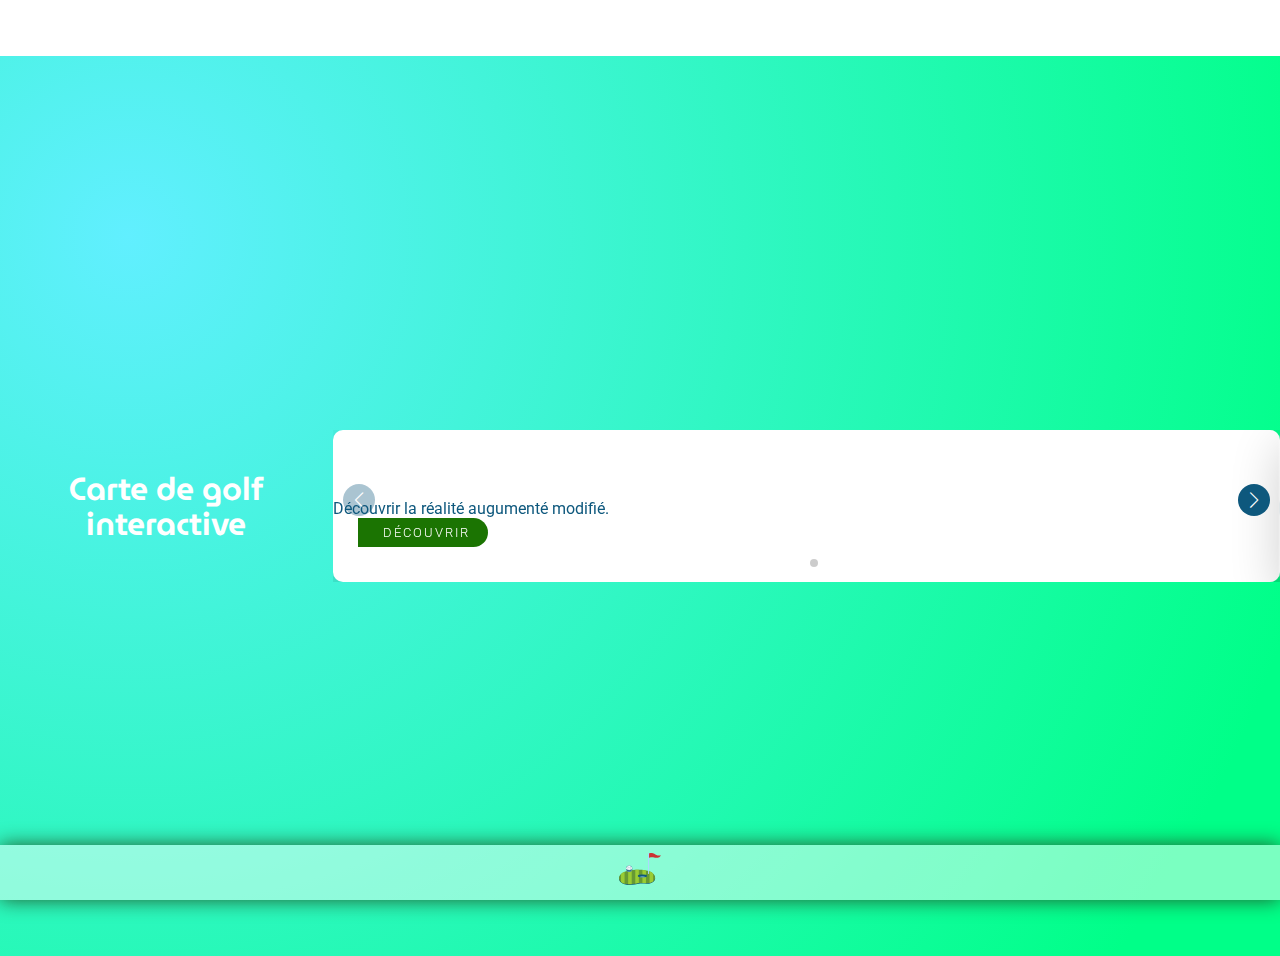
==== prototype/index.html @ 5a0360c6 "Restyle home page" ====
<!DOCTYPE html>
<html lang="fr">

<head>
    <meta charset="UTF-8">
    <meta name="viewport" content="width=device-width, initial-scale=1.0">
    <title>Carte de golf interactive</title>
    <link rel="icon" type="image/x-icon" href="../img/favIconMap.svg">
    <link rel="stylesheet" href="../css/main.css">

    <link rel="stylesheet" href="https://cdn.jsdelivr.net/npm/swiper@11/swiper-bundle.min.css" />
</head>

<body>
    <nav class="nav-wrapper">
        <ul class="navbar">
            <li class="logo">
                <a href="./index.html">
                    <img class="logo-img" src="../img/fav-icon.svg" alt="logo">
                </a></li>
        </ul>
    </nav>

    <main class="mainContainer">
        <h1>Carte de golf interactive</h1>

        <section class="swiper">
            
            <div class="swiper-wrapper">

                <div class="swiper-slide">
                    <div class="swiper-content">
                        <h2 class="card-title">Map musée</h2>
                        <p>Découvrir la réalité augumenté modifié.</p>
                        <a class="btn" href="./golfMap.html">
                            <span>Découvrir</span>
                        </a>
                    </div>
                </div>

                <div class="swiper-slide">
                    <div class="swiper-content">
                        <h2 class="card-title">Map de golf</h2>
                        <p>Découvrir la réalité augumenté avec plusieurs cibles.</p>
                        <a class="btn" href="./ramultitarget.html">
                            <span>Découvrir</span>
                        </a>
                    </div>
                </div>


            </div>

            <!-- Pagination -->
            <div class="swiper-pagination"></div>
            <!-- Navigation -->
            <div class="swiper-button-prev"></div>
            <div class="swiper-button-next"></div>
        </section>
    </main>

    <!-- Swiper JS -->
    <script src="https://cdn.jsdelivr.net/npm/swiper@11/swiper-bundle.min.js"></script>

    <script>
        function myPlugin({ swiper, extendParams, on }) {
            extendParams({
                debugger: false,
            });

            on('init', () => {
                if (!swiper.params.debugger) return;
                console.log('init');
            });
            on('click', (swiper, e) => {
                if (!swiper.params.debugger) return;
                console.log('click');
            });
            on('tap', (swiper, e) => {
                if (!swiper.params.debugger) return;
                console.log('tap');
            });
            on('doubleTap', (swiper, e) => {
                if (!swiper.params.debugger) return;
                console.log('doubleTap');
            });
            on('sliderMove', (swiper, e) => {
                if (!swiper.params.debugger) return;
                console.log('sliderMove');
            });
            on('slideChange', () => {
                if (!swiper.params.debugger) return;
                console.log(
                    'slideChange',
                    swiper.previousIndex,
                    '->',
                    swiper.activeIndex
                );
            });
            on('slideChangeTransitionStart', () => {
                if (!swiper.params.debugger) return;
                console.log('slideChangeTransitionStart');
            });
            on('slideChangeTransitionEnd', () => {
                if (!swiper.params.debugger) return;
                console.log('slideChangeTransitionEnd');
            });
            on('transitionStart', () => {
                if (!swiper.params.debugger) return;
                console.log('transitionStart');
            });
            on('transitionEnd', () => {
                if (!swiper.params.debugger) return;
                console.log('transitionEnd');
            });
            on('fromEdge', () => {
                if (!swiper.params.debugger) return;
                console.log('fromEdge');
            });
            on('reachBeginning', () => {
                if (!swiper.params.debugger) return;
                console.log('reachBeginning');
            });
            on('reachEnd', () => {
                if (!swiper.params.debugger) return;
                console.log('reachEnd');
            });
        }
    </script>

    <script>
        // Init Swiper
        var swiper = new Swiper('.swiper', {
            modules: [myPlugin],
            pagination: {
                el: '.swiper-pagination',
                clickable: true,
            },
            navigation: {
                nextEl: '.swiper-button-next',
                prevEl: '.swiper-button-prev',
            },
            debugger: true,
        });
    </script>


</body>

</html>
---- css/main.css ----
/* GÉNÉRAL */
@import url('https://fonts.googleapis.com/css2?family=MuseoModerno:ital,wght@0,100..900;1,100..900&family=Raleway:ital,wght@0,100..900;1,100..900&family=Roboto:ital,wght@0,100;0,300;0,400;0,500;0,700;0,900;1,100;1,300;1,400;1,500;1,700;1,900&display=swap');
@import url('https://fonts.googleapis.com/css2?family=MuseoModerno:ital,wght@0,100..900;1,100..900&family=Raleway:ital,wght@0,100..900;1,100..900&family=Roboto:ital,wght@0,100;0,300;0,400;0,500;0,700;0,900;1,100;1,300;1,400;1,500;1,700;1,900&display=swap');

body {
  width: 100%;
  height: 100vh;
  margin: 0;
  padding: 0;
  overflow: hidden;
  font-family: "MuseoModerno", sans-serif;
}

main {
  position: relative;
  width: 100%;
  min-height: 100vh;
  display: flex;
  justify-content: center;
  align-items: center;
  background-image: radial-gradient( circle farthest-corner at 10% 20%,  rgba(97, 239, 255, 1) 0%, rgba(0, 255, 136, 1) 90% );
  overflow: hidden;
}

h1.page-title {
  position: fixed;
  top: 32px;
  z-index: 1;
}

.mainContainer {
  position: relative;
  width: 100%;
  margin-top: 56px;
}

ul,
ol {
  list-style: none;
}

a {
  text-decoration: none;
}

p {
  margin: 0;
}

h1,
h2,
h3 {
  font-family: "MuseoModerno";
  text-align: center;
  font-weight: 600;
  margin: 0;
}

h1 {
  color: #fff;
  line-height: 110%;
  padding: 32px;
}

h2,
h3,
p {
  color: #0E587D;
}

p,
a {
  font-family: "Roboto";
}

/* NAVBAR */
.nav-wrapper {
  position: fixed;
  width: 100%;
  height: auto;
  bottom: 0;
  z-index: 100;
  background-color: #ffffff7a;
  box-shadow: 0px 0px 20px 0px #215A2D;
  margin-top: 16px;
}

.navbar {
  width: 100%;
  height: auto;
  display: flex;
  justify-content: center;
  margin: 0;
  padding: 0;
}

.logo {
  width: auto;
  padding: 8px 0;
}

.logo-img {
  width: auto;
  height: 32px;
}

/* MAIN */

.swiper {
  width: 100%;
  padding-top: 50px;
  padding-bottom: 50px;
}

.swiper-slide {
  width: 300px;
  height: 400px;
  box-shadow: 0 15px 50px rgba(0, 0, 0, 0.2);
  filter: blur(1px);
  border-radius: 10px;
  display: flex;
  flex-direction: column;
  justify-content: end;
  align-items: self-start;
  background: #fff;
}

.swiper-slide-active {
  filter: blur(0px);
}

.swiper-pagination-bullet,
.swiper-pagination-bullet-active {
  background: #fff;
}

.swiper-slide span {
  text-transform: uppercase;
  color: #fff;
  background: #1b7402;
  padding: 7px 18px 7px 25px;
  display: inline-block;
  border-radius: 0 20px 20px 0px;
  letter-spacing: 2px;
  font-size: 0.8rem;
}

.swiper-slide h2 {
  color: #ffffff;
  font-weight: 400;
  font-size: 1.3rem;
  line-height: 1.4;
  margin-bottom: 15px;
  padding: 25px 45px 0 25px;
}

.swiper-slide a {
  color: #ffffff;
  font-weight: 300;
  display: flex;
  align-items: center;
  padding: 0 25px 35px 25px;
}

.swiper-slide--one {
  background: linear-gradient(to top, #0f2027, #203a4300, #2c536400),
    url("https://external-content.duckduckgo.com/iu/?u=https%3A%2F%2Fstatic1.squarespace.com%2Fstatic%2F54a65094e4b0631d0c489ac8%2F54b0d420e4b02156349f490e%2F587f1dc13e00be6f0d1714a0%2F1484725707636%2FHarding%2BPark1-13.jpg&f=1&nofb=1&ipt=6ae83ceb6549a82f890ee48f8fc7a7534c89dd7c36f5f6a7527fd1a12b46b339&ipo=images")
      no-repeat 50% 50% / cover;
}

.swiper-slide--two {
  background: linear-gradient(to top, #0f2027, #203a4300, #2c536400),
    url("https://external-content.duckduckgo.com/iu/?u=https%3A%2F%2Fwww.planetgolf.com%2Fuploads%2Fcourses%2Fmoorpark-1554329722.jpg&f=1&nofb=1&ipt=c21daeaab73c3a3705f0775e87ce00b70748a9f8c6f9f96636a212c3d4501542&ipo=images")
      no-repeat 50% 50% / cover;
}

.swiper-slide--three {
  background: linear-gradient(to top, #0f2027, #203a4300, #2c536400),
    url("https://external-content.duckduckgo.com/iu/?u=https%3A%2F%2Fcrownguardsecurity.co.uk%2Fwp-content%2Fuploads%2F2021%2F05%2Fhpgc1.jpg&f=1&nofb=1&ipt=e43af7c1aff15f7cb7e9a6822356838e5a0a683fe9aaf6a5c4f8f512839b307c&ipo=images")
      no-repeat 50% 50% / cover;
}

.swiper-slide--four {
  background: linear-gradient(to top, #0f2027, #203a4300, #2c536400),
    url("https://external-content.duckduckgo.com/iu/?u=https%3A%2F%2Fgolfdigest.sports.sndimg.com%2Fcontent%2Fdam%2Fimages%2Fgolfdigest%2Ffullset%2Fcourse-photos-for-places-to-play%2FMemorial%2520Park%2520ninth%2520green%2520Credit%2520Keyur%2520Khamar%2520PGA%2520TOUR%2520via%2520Getty%2520Images.jpg.rend.hgtvcom.966.644.suffix%2F1640817523972.jpeg&f=1&nofb=1&ipt=3393399980d4dc10d5fb5ebfb8c37cd0d3eddae30fe46457aa6e2495772f3af3&ipo=images")
      no-repeat 50% 50% / cover;
}

.swiper-slide--five {
  background: linear-gradient(to top, #0f2027, #203a4300, #2c536400),
    url("https://external-content.duckduckgo.com/iu/?u=https%3A%2F%2Fwww.hermannpark.org%2Fmedia%2Fuploads%2Fpages%2FPlaces%2F.thumbnails%2Fgolf_course-680x400.jpg&f=1&nofb=1&ipt=397b61670e36d8cddd3d380014280be7aa5d5d64d7235a9e8b0e1494f50dd514&ipo=images")
      no-repeat 50% 50% / cover;
}

.swiper-slide--six {
  background: linear-gradient(to top, #0f2027, #203a4300, #2c536400),
    url("https://external-content.duckduckgo.com/iu/?u=https%3A%2F%2Fres.cloudinary.com%2Fpgahq%2Fimage%2Fupload%2Fv1679930235%2Fdot-com-images%2FScreen_Shot_2023-03-27_at_11.16.52_AM_pcv8ui.png&f=1&nofb=1&ipt=b1ead5cd78094e0deb830655e2a75016912e22389484d8b80c5623308a080757&ipo=images")
      no-repeat 50% 50% / cover;
}

.swiper-slide--seven {
  background: linear-gradient(to top, #0f2027, #203a4300, #2c536400),
    url("https://external-content.duckduckgo.com/iu/?u=https%3A%2F%2Frusutsu.com%2Fwp-content%2Fuploads%2F2020%2F03%2Fpark-golf_program1.jpg&f=1&nofb=1&ipt=3fafb2ddd588506224f6891b89f2c1658510170ee09ae9910ab0e02ae3a00437&ipo=images")
      no-repeat 50% 50% / cover;
}

.swiper-button-prev,
.swiper-button-next {
    position: absolute;
    width: 16px !important;
    height: 16px !important;
    padding: 8px;
    background-color: #0E587D;
    border-radius: 100px;
}

.swiper-button-prev:after,
.swiper-button-next:after {
  font-size: 16px !important;
  color: #fff !important;
}

.swiper-pagination-bullet-active {
  background: #fff !important;
}
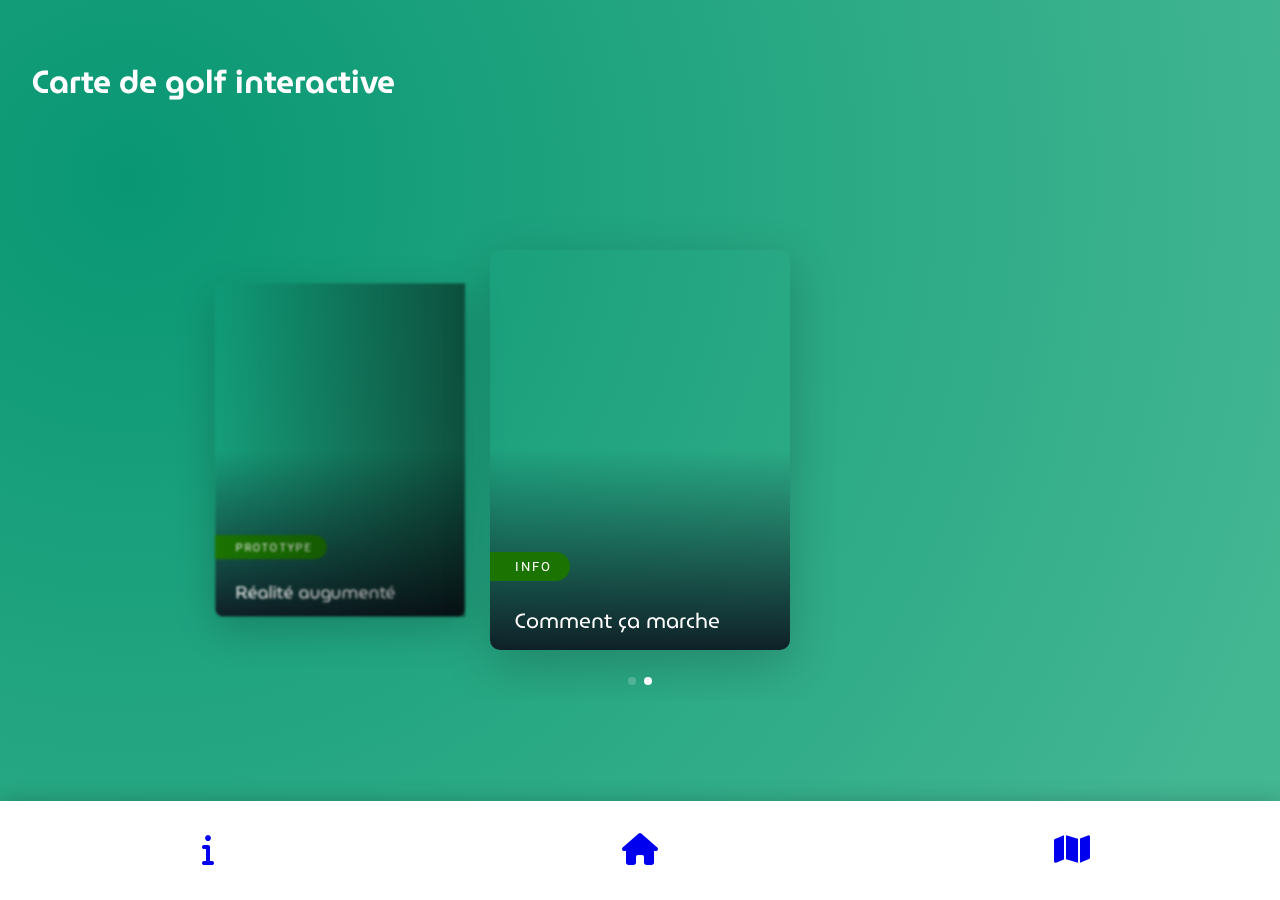
==== commit 56ffbd6c: "Restyle ptototype page" ====
--- a/prototype/index.html
+++ b/prototype/index.html
@@ -6,56 +6,45 @@
     <meta name="viewport" content="width=device-width, initial-scale=1.0">
     <title>Carte de golf interactive</title>
     <link rel="icon" type="image/x-icon" href="../img/favIconMap.svg">
+    <link rel="stylesheet" href="https://cdn.jsdelivr.net/npm/swiper@11/swiper-bundle.min.css" />
     <link rel="stylesheet" href="../css/main.css">
-
-    <link rel="stylesheet" href="https://cdn.jsdelivr.net/npm/swiper@11/swiper-bundle.min.css" />
+    <link rel="stylesheet" href="./css/prototypeStyle.css">
+    <link rel="stylesheet" href="https://cdnjs.cloudflare.com/ajax/libs/font-awesome/6.7.2/css/all.min.css" />
 </head>
 
 <body>
-    <nav class="nav-wrapper">
-        <ul class="navbar">
-            <li class="logo">
-                <a href="./index.html">
-                    <img class="logo-img" src="../img/fav-icon.svg" alt="logo">
-                </a></li>
-        </ul>
-    </nav>
-
-    <main class="mainContainer">
-        <h1>Carte de golf interactive</h1>
+    <h1 class="page-title">Carte de golf interactive</h1>
+    <main>
+        <nav class="prototype-navbar">
+            <ul>
+                <li><a href="info.html"><i class="fa-solid fa-2x fa-info"></i></a></li>
+                <li><a href="index.html"><i class="fa-solid fa-2x fa-house"></i></a></li>
+                <li><a href="golfMap.html"><i class="fa-solid fa-2x fa-map"></i></a></li>
+            </ul>
+        </nav>
 
         <section class="swiper">
             
             <div class="swiper-wrapper">
 
-                <div class="swiper-slide">
+                <a href="./golfMap.html" class="swiper-slide swiper-slide--one">
                     <div class="swiper-content">
-                        <h2 class="card-title">Map musée</h2>
-                        <p>Découvrir la réalité augumenté modifié.</p>
-                        <a class="btn" href="./golfMap.html">
-                            <span>Découvrir</span>
-                        </a>
+                        <span>Prototype</span>
+                        <h2>Réalité augumenté</h2>                        
                     </div>
-                </div>
+                </a>
 
-                <div class="swiper-slide">
+                <a href="./info.html" class="swiper-slide swiper-slide--two">
                     <div class="swiper-content">
-                        <h2 class="card-title">Map de golf</h2>
-                        <p>Découvrir la réalité augumenté avec plusieurs cibles.</p>
-                        <a class="btn" href="./ramultitarget.html">
-                            <span>Découvrir</span>
-                        </a>
+                        <span>Info</span>
+                        <h2>Comment ça marche</h2>                        
                     </div>
-                </div>
-
+                </a>
 
             </div>
 
             <!-- Pagination -->
             <div class="swiper-pagination"></div>
-            <!-- Navigation -->
-            <div class="swiper-button-prev"></div>
-            <div class="swiper-button-next"></div>
         </section>
     </main>
 
@@ -63,85 +52,27 @@
     <script src="https://cdn.jsdelivr.net/npm/swiper@11/swiper-bundle.min.js"></script>
 
     <script>
-        function myPlugin({ swiper, extendParams, on }) {
-            extendParams({
-                debugger: false,
-            });
-
-            on('init', () => {
-                if (!swiper.params.debugger) return;
-                console.log('init');
-            });
-            on('click', (swiper, e) => {
-                if (!swiper.params.debugger) return;
-                console.log('click');
-            });
-            on('tap', (swiper, e) => {
-                if (!swiper.params.debugger) return;
-                console.log('tap');
-            });
-            on('doubleTap', (swiper, e) => {
-                if (!swiper.params.debugger) return;
-                console.log('doubleTap');
-            });
-            on('sliderMove', (swiper, e) => {
-                if (!swiper.params.debugger) return;
-                console.log('sliderMove');
-            });
-            on('slideChange', () => {
-                if (!swiper.params.debugger) return;
-                console.log(
-                    'slideChange',
-                    swiper.previousIndex,
-                    '->',
-                    swiper.activeIndex
-                );
-            });
-            on('slideChangeTransitionStart', () => {
-                if (!swiper.params.debugger) return;
-                console.log('slideChangeTransitionStart');
-            });
-            on('slideChangeTransitionEnd', () => {
-                if (!swiper.params.debugger) return;
-                console.log('slideChangeTransitionEnd');
-            });
-            on('transitionStart', () => {
-                if (!swiper.params.debugger) return;
-                console.log('transitionStart');
-            });
-            on('transitionEnd', () => {
-                if (!swiper.params.debugger) return;
-                console.log('transitionEnd');
-            });
-            on('fromEdge', () => {
-                if (!swiper.params.debugger) return;
-                console.log('fromEdge');
-            });
-            on('reachBeginning', () => {
-                if (!swiper.params.debugger) return;
-                console.log('reachBeginning');
-            });
-            on('reachEnd', () => {
-                if (!swiper.params.debugger) return;
-                console.log('reachEnd');
-            });
-        }
-    </script>
-
-    <script>
         // Init Swiper
         var swiper = new Swiper('.swiper', {
-            modules: [myPlugin],
+            effect: "coverflow",
+            grabCursor: true,
+            centeredSlides: true,
+            slidesPerView: "auto",
+            coverflowEffect: {
+                rotate: 0,
+                stretch: 0,
+                depth: 100,
+                modifier: 2,
+                slideShadows: true
+            },
+            spaceBetween: 60,
+            loop: true,
             pagination: {
-                el: '.swiper-pagination',
-                clickable: true,
-            },
-            navigation: {
-                nextEl: '.swiper-button-next',
-                prevEl: '.swiper-button-prev',
-            },
-            debugger: true,
+                el: ".swiper-pagination",
+                clickable: true
+            }
         });
+
     </script>
 
 
--- a/css/main.css
+++ b/css/main.css
@@ -18,7 +18,7 @@
   display: flex;
   justify-content: center;
   align-items: center;
-  background-image: radial-gradient( circle farthest-corner at 10% 20%,  rgba(97, 239, 255, 1) 0%, rgba(0, 255, 136, 1) 90% );
+  background-image: radial-gradient( circle farthest-corner at 10% 20%,  rgba(9, 151, 115, 1) 0%, rgba(67, 182, 146, 1) 90% );
   overflow: hidden;
 }
 
@@ -28,15 +28,10 @@
   z-index: 1;
 }
 
-.mainContainer {
-  position: relative;
-  width: 100%;
-  margin-top: 56px;
-}
-
 ul,
 ol {
   list-style: none;
+  padding-inline-start: 0;
 }
 
 a {
@@ -92,7 +87,7 @@
   justify-content: center;
   margin: 0;
   padding: 0;
-}
+} 
 
 .logo {
   width: auto;
--- a/prototype/css/prototypeStyle.css
+++ b/prototype/css/prototypeStyle.css
@@ -0,0 +1,63 @@
+.prototype-navbar {
+    position: fixed;
+    width: 100vw;
+    bottom: 0;
+    z-index: 100;
+    height: auto;
+    margin: 0;
+    padding: 16px 0;
+    background-color: #ffffff;
+    box-shadow: 0px 0px 20px 0px rgba(0, 0, 0, 0.2);
+}
+  
+.prototype-navbar ul {
+    position: relative;
+    display: flex;
+    justify-content: space-between;
+    align-items: center;
+    width: 100%;
+    gap: 16px;
+}
+  
+.prototype-navbar li {
+    width: calc(100% / 3);
+    text-align: center;
+}
+
+.swiper-slide {
+    position: relative; 
+}
+
+.swiper-slide--two {
+background: linear-gradient(to top, #0f2027, #203a4300, #2c536400),
+    url("https://img.freepik.com/photos-gratuite/illustration-3d-stylo-mettant-tiques-bleues-du-papier_107791-15675.jpg?t=st=1734619069~exp=1734622669~hmac=aae994636967ddba97bd5a0839e869a0c5f5f3f699ad2e7adf2221db01f76903&w=1480")
+    no-repeat 50% 50% / cover;
+}
+
+.overlay {
+    position: absolute;
+    z-index: 9; 
+}
+
+#ball {
+    top: 39%;
+    left: 64%;
+}
+
+#cart {
+    top: 60%;
+    left: 54%;
+}
+
+#bag {
+    top: 40%;
+    left: 40%;
+}
+
+.btn {
+    position: relative;
+    padding: 16px 24px;
+    border-radius: 8px;
+    background-color: #1b7402;
+    color: #fff;
+}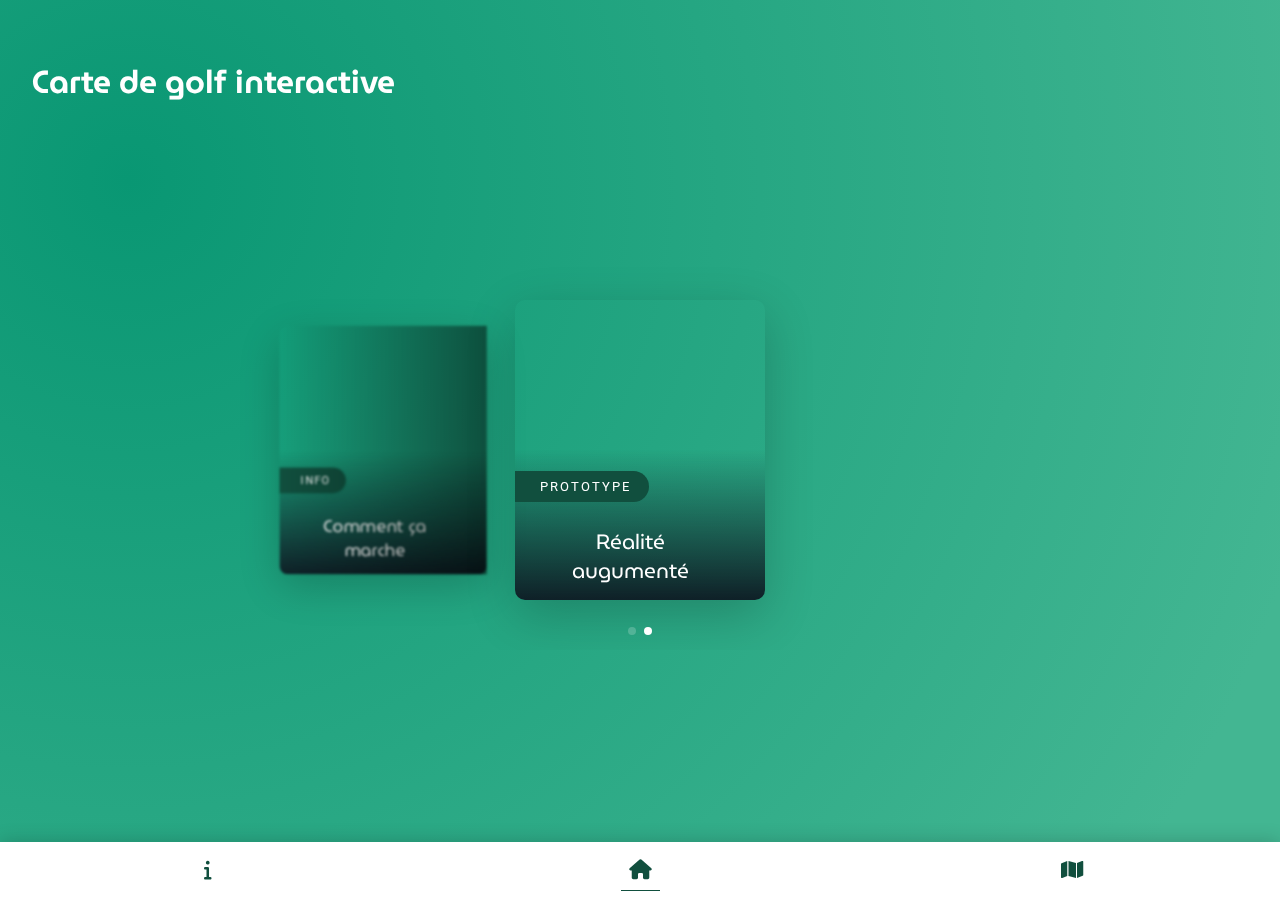
==== commit 601ce6b3: "Fix bugs" ====
--- a/prototype/index.html
+++ b/prototype/index.html
@@ -17,27 +17,27 @@
     <main>
         <nav class="prototype-navbar">
             <ul>
-                <li><a href="info.html"><i class="fa-solid fa-2x fa-info"></i></a></li>
-                <li><a href="index.html"><i class="fa-solid fa-2x fa-house"></i></a></li>
-                <li><a href="golfMap.html"><i class="fa-solid fa-2x fa-map"></i></a></li>
+                <li><a href="info.html"><i class="fa-solid fa-info"></i></a></li>
+                <li><a class="active" href="index.html"><i class="fa-solid fa-house"></i></a></li>
+                <li><a href="golfMap.html"><i class="fa-solid fa-map"></i></a></li>
             </ul>
         </nav>
 
         <section class="swiper">
             
             <div class="swiper-wrapper">
+                
+                <a href="./info.html" class="swiper-slide swiper-slide--two">
+                    <div class="swiper-content">
+                        <span>Info</span>
+                        <h2>Comment ça marche</h2>                        
+                    </div>
+                </a>
 
                 <a href="./golfMap.html" class="swiper-slide swiper-slide--one">
                     <div class="swiper-content">
                         <span>Prototype</span>
                         <h2>Réalité augumenté</h2>                        
-                    </div>
-                </a>
-
-                <a href="./info.html" class="swiper-slide swiper-slide--two">
-                    <div class="swiper-content">
-                        <span>Info</span>
-                        <h2>Comment ça marche</h2>                        
                     </div>
                 </a>
 
--- a/css/main.css
+++ b/css/main.css
@@ -108,8 +108,8 @@
 }
 
 .swiper-slide {
-  width: 300px;
-  height: 400px;
+  width: 250px;
+  height: 300px;
   box-shadow: 0 15px 50px rgba(0, 0, 0, 0.2);
   filter: blur(1px);
   border-radius: 10px;
@@ -129,11 +129,15 @@
   background: #fff;
 }
 
+.swiper-slide img {
+  width: 100%;
+}
+
 .swiper-slide span {
   text-transform: uppercase;
   color: #fff;
-  background: #1b7402;
-  padding: 7px 18px 7px 25px;
+  background: #114f3e;
+  padding: 8px 18px 8px 25px;
   display: inline-block;
   border-radius: 0 20px 20px 0px;
   letter-spacing: 2px;
@@ -205,7 +209,7 @@
     width: 16px !important;
     height: 16px !important;
     padding: 8px;
-    background-color: #0E587D;
+    background-color: #114f3e;
     border-radius: 100px;
 }
 
--- a/prototype/css/prototypeStyle.css
+++ b/prototype/css/prototypeStyle.css
@@ -5,7 +5,6 @@
     z-index: 100;
     height: auto;
     margin: 0;
-    padding: 16px 0;
     background-color: #ffffff;
     box-shadow: 0px 0px 20px 0px rgba(0, 0, 0, 0.2);
 }
@@ -22,6 +21,16 @@
 .prototype-navbar li {
     width: calc(100% / 3);
     text-align: center;
+}
+
+.prototype-navbar li a {
+    color: #114f3e;
+    font-size: 20px;
+}
+
+.prototype-navbar li a.active {
+    border-bottom: 1.5px solid #114f3e;
+    padding: 8px;
 }
 
 .swiper-slide {
@@ -56,8 +65,79 @@
 
 .btn {
     position: relative;
-    padding: 16px 24px;
-    border-radius: 8px;
-    background-color: #1b7402;
+    padding: 12px 48px;
+    border-radius: 30px;
+    background-color: #114f3e;
     color: #fff;
+}
+
+.timeline {
+    width: 100%;
+    height: calc(100vh - 148px);
+    padding: 48px;
+    overflow-y: auto;
+}
+
+.timeline h1 {
+    font-size: 32px;
+    margin-bottom: 32px;
+}
+
+.timeline p {
+    font-size: 1em;
+    line-height: 1.75em;
+    border-top: 3px solid;
+    border-image: #ffffff;
+    border-image-slice: 1;
+    border-width: 3px;
+    margin: 0;
+    padding: 40px;
+    counter-increment: section;
+    position: relative;
+    color: #ffffff;
+}
+
+.timeline p:before {
+    content: counter(section);
+    position: absolute;
+    border-radius: 50%;
+    padding: 10px;
+    height: 1.25em;
+    width: 1.25em;
+    background-color: #ffffff;
+    text-align: center;
+    line-height: 1.25em;
+    color: #000000;
+    font-size: 1em;
+}
+
+.timeline p:nth-child(odd) {
+    border-right: 3px solid;
+    padding-left: 0;    
+}
+
+.timeline p:nth-child(odd):before {
+  left: 100%; 
+  margin-left: -20px;
+}
+
+.timeline p:nth-child(even) {
+    border-left: 3px solid;
+    padding-right: 0;    
+}
+
+.timeline p:nth-child(even):before {
+    right: 100%; 
+    margin-right: -20px;
+}
+
+p:first-child {
+    border-top: 0;
+    border-top-right-radius:0;
+    border-top-left-radius:0;
+}
+
+p:last-child {
+    border-bottom-right-radius:0;
+    border-bottom-left-radius:0;
 }